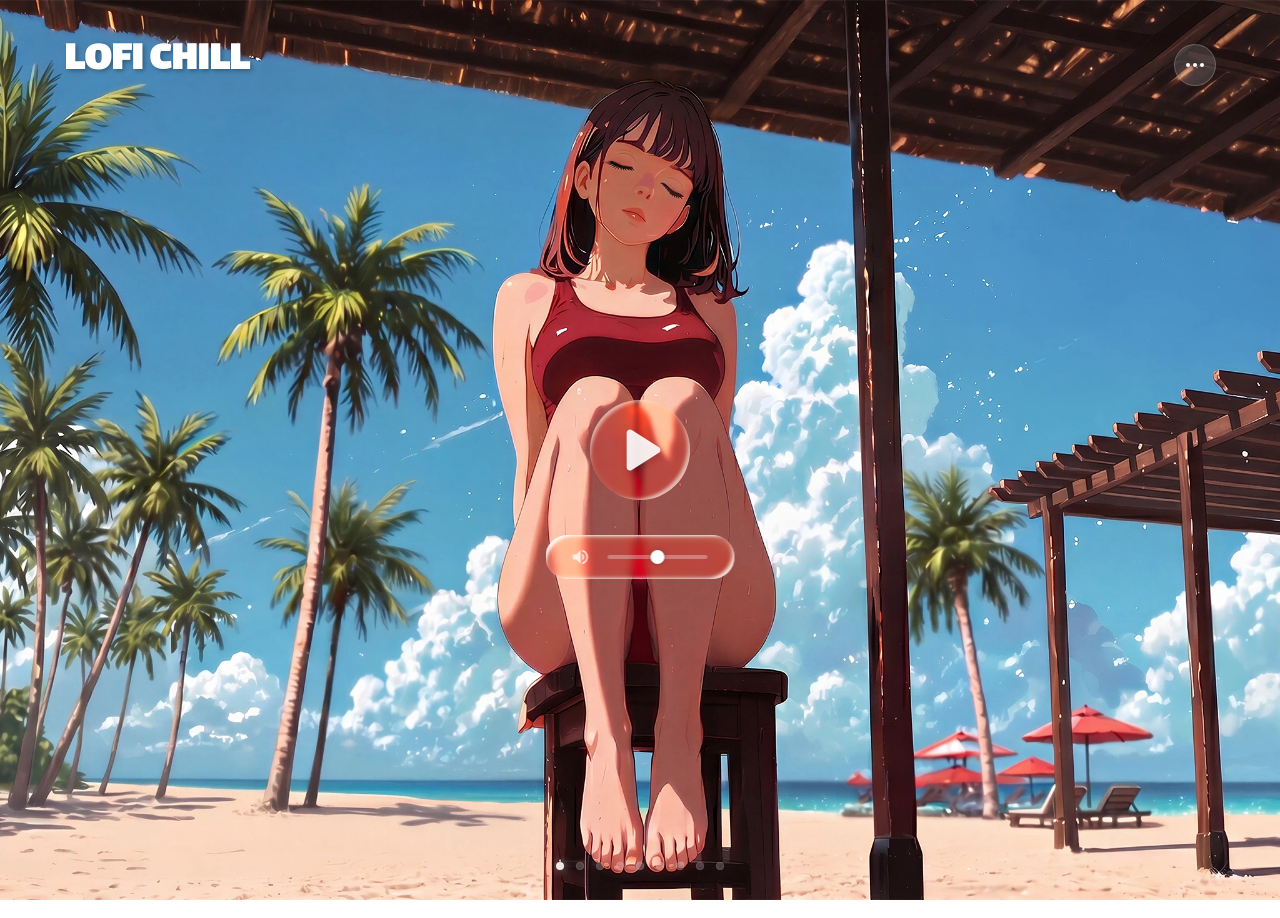
==== index.html @ eac2a364 "Rename main.html to index.html" ====
<!DOCTYPE html>
<html lang="en">
<head>
    <meta charset="UTF-8">
    <meta name="viewport" content="width=device-width, initial-scale=1.0">
    <title>FS</title>
    <link rel="stylesheet" href="style.css">
    <link href="https://fonts.googleapis.com/css2?family=Lalezar&display=swap" rel="stylesheet">
    <link href="https://fonts.googleapis.com/css2?family=Roboto:ital,wght@0,100..900;1,100..900&display=swap" rel="stylesheet">
</head>
<body>    

<div class="button-for-music-container">
<button id="button_for_music" ontouchstart=""><svg class="play-icon" viewBox="0 0 24 24"><path d="M8 6.82v10.36c0 .79.87 1.27 1.54.84l8.14-5.18c.62-.39.62-1.29 0-1.69L9.54 5.98C8.87 5.55 8 6.03 8 6.82z"/></svg></button>
<div class="volume-control-pc">
<svg class="volume-icon" viewBox="0 0 24 24">
<path fill="white" d="M3 9v6h4l5 5V4L7 9H3zm13.5 3c0-1.77-1.02-3.29-2.5-4.03v8.05c1.48-.73 2.5-2.25 2.5-4.02zM14 3.23v2.06c2.89.86 5 3.54 5 6.71s-2.11 5.85-5 6.71v2.06c4.01-.91 7-4.49 7-8.77s-2.99-7.86-7-8.77z"/>
</svg>
<input type="range" id="volume_slider" min="0" max="1" step="0.01" value="0.5">
</div>
</div>

<div class="style-container">





<div class="ms-slides app-info">
    <button id="info_tracklist_button" class="tracklist-button">
<svg viewBox="0 0 24 24" class="tracklist-icon"><path fill="currentColor" d="M4 7h16v2H4V7zm0 4h16v2H4v-2zm0 4h10v2H4v-2z"/></svg>
        Tracklist
    </button>

    <div class="info-content-block">
        <p class="icb-text">The app uses pre-loaded direct links from cloud storage</p>
        <p class="icb-text">All copyrights to audio materials belong to their rightful owners. This application does not claim ownership of the content.</p>
        <p class="icb-text">Most of the art was used from the source: <a href="https://www.instagram.com/picasso_polk" target="_blank" style="color: aqua; text-decoration: none;">@picasso_polk</a></p>

        <div class="icb-footer">
            <p>Version 0.1</p>
        </div>
    </div>
</div>

<div class="ms-slides s1"></div>
<div class="ms-slides s2"></div>
<div class="ms-slides s3"></div>
<div class="ms-slides s4"></div>
<div class="ms-slides s5"></div>
</div>

<div id="music_styles_label"><span id="msl_style_text">LOFI CHILL</span>
<button class="button-additional-functions"><span></span><span></span><span></span></button>
</div>

<div class="navigation-dots">
    <div class="dot active"></div>
    <div class="dot"></div>
    <div class="dot"></div>
    <div class="dot"></div>
    <div class="dot"></div>
</div>



/* ~ ~ ~ ~ ~ Musical styles ~ ~ ~ ~ ~ */

<div id="tracklist_modal" class="modal-overlay"><div class="modal-content"><div class="modal-header"><h2>Tracklist</h2><button id="close_modal_btn">&times;</button></div>
<div class="modal-body"><div class="playlist-category">
<h3 class="category-title">Seasson</h3><div class="category-list">
            
<label class="custom-checkbox-wrapper"><span class="checkbox-label">LOFI CHILL</span>
<input type="checkbox" id="check_chill" checked><span class="custom-checkbox"></span>
</label>

<label class="custom-checkbox-wrapper"><span class="checkbox-label">LOFI FOCUS</span>
<input type="checkbox" id="check_lofi_focus" checked><span class="custom-checkbox"></span>
</label>

<label class="custom-checkbox-wrapper"><span class="checkbox-label">LOFI GAMEING</span>
<input type="checkbox" id="check_lofi_gameing" checked><span class="custom-checkbox"></span>
</label>

<label class="custom-checkbox-wrapper"><span class="checkbox-label">PHONK</span>
<input type="checkbox" id="check_phonk" checked><span class="custom-checkbox"></span>
</label>

<label class="custom-checkbox-wrapper"><span class="checkbox-label">LOFI HIP-HOP</span>
<input type="checkbox" id="check_hiphop" checked><span class="custom-checkbox"></span>
</label>

<label class="custom-checkbox-wrapper"><span class="checkbox-label">LOFI FANTASY</span>
<input type="checkbox" id="check_fantasy" checked><span class="custom-checkbox"></span>
</label>

<label class="custom-checkbox-wrapper"><span class="checkbox-label">CYBERPUNK</span>
<input type="checkbox" id="check_cyberpunk" checked><span class="custom-checkbox"></span>
</label>

</div>
</div>

    

<div class="playlist-category"><h3 class="category-title">The Witcher: Relaxing background music</h3><div class="category-list">
            
<label class="custom-checkbox-wrapper"><span class="checkbox-label">The Witcher: Original relax</span>
<input type="checkbox" id="check_witcher_orig" checked><span class="custom-checkbox"></span>
</label>

<label class="custom-checkbox-wrapper"><span class="checkbox-label">The Witcher: LOFI REMIX</span>
<input type="checkbox" id="check_witcher_lofi" checked><span class="custom-checkbox"></span>
</label>

</div>
</div>
</div>

<audio id="source_reproductions" src="http://usa9.fastcast4u.com/proxy/jamz?mp=/1" type="audio/mpeg"></audio>

<script src="script.js"></script>
</body>
</html>
---- style.css ----
html, body {
    margin: 0;
    padding: 0;
    width: 100%;
    height: 100%;
    overflow: hidden;
    overscroll-behavior-y: none;
}

.button-for-music-container {
    position: fixed;
    top: 50%;
    left: 50%;
    transform: translate(-50%, -50%);
    z-index: 10;                                       /* Поменять в будущем */
    
    width: 120px;
    height: 120px;
    display: flex;
    align-items: center;
    justify-content: center;
}

#button_for_music {
    display: flex;
    align-items: center;
    justify-content: center;
    width: 100px;
    height: 100px;
    border-radius: 50%;
    outline: none;
    user-select: none;
    -webkit-tap-highlight-color: transparent;
    border: none;
    background: none;
    cursor: pointer;
    padding: 0;
    transition: transform 0.3s cubic-bezier(0.175, 0.885, 0.32, 1.275);
    overflow: hidden;
    backdrop-filter: blur(2px) saturate(160%) brightness(1);
    box-shadow: rgba(255, 218, 42, 0.1) -1.996px 2.391px 18.109px -2.622px inset,
    rgb(255 255 255 / 40%) -5.73px -4px 3.36px -2.73px inset,
    rgba(255, 255, 255, 0.3) 6.671px 6.671px 3.363px -6.214px inset,
    rgb(255 255 255 / 50%) 0px 1px 12.2px -5px inset,
    rgb(255 255 255 / 40%) -6.727px -6.727px 3.363px -6.727px inset,
    rgba(255, 255, 255, 0.3) 6.671px 6.671px 3.363px -6.214px inset;
}

#button_for_music .play-icon {
    position: relative;
    z-index: 2;
    width: 80px;
    height: 80px;
}

/* Анимация нажатия */
#button_for_music:active {
    transform: scale(0.92) translateY(2px);
}

/* Иконка Play/Pause внутри кнопки */
#button_for_music .play-icon {
    position: relative;
    z-index: 2; /* Убедимся, что иконка над всеми слоями стекла */
}

/* Интерактивность */
#button_for_music:hover {
    transform: scale(1.05); /* Легкое увеличение при наведении */
}

#button_for_music:active {
    transform: scale(0.92) translateY(2px); /* Эффект физического нажатия вниз */
}








#button_for_music:active {
    transform: scale(0.94);
    transition: transform 0.08s ease-out;
}

.play-icon{
    width: 160px;
    height: 160px;
    fill: rgba(255, 255, 255, 0.9); 
    filter: drop-shadow(2px 4px 3px rgba(0, 0, 0, 0.144));
    transition: transform 0.3s ease;
}

.play-icon rect {
    transition: d 0.3s ease;
}

.style-container {
    display: flex;
    width: 500%;
    height: 100%;
    touch-action: pan-y;
    will-change: transform;
    transform: translateZ(0);
    transition: transform 0.5s ease;
}

.ms-slides {
    width: 20%;
    height: 100vh;
    flex-shrink: 0;
    background-size: cover; 
    background-position: center; 
    background-repeat: no-repeat;
}

.app-info {
background-color: hsl(0 0 20)
}

.ms-slides.img-lofi-chill { background-image: url('data/img/img-lofi-chill.webp'); }
.ms-slides.img-lofi-focus { background-image: url('data/img/img-lofi-focus.webp'); }
.ms-slides.img-lofi-gameing { background-image: url('data/img/img-lofi-gameing.webp'); }
.ms-slides.img-phonk { background-image: url('data/img/img-phonk.webp'); }
.ms-slides.img-lofi-hip-hop { background-image: url('data/img/img-lofi-hip-hop.webp'); }
.ms-slides.img-lofi-fantasy { background-image: url('data/img/img-lofi-fantasy.webp'); }
.ms-slides.img-cyberpunk { background-image: url('data/img/img-cyberpunk.webp'); }
.ms-slides.img-the-witcher-original-relax { background-image: url('data/img/img-the-witcher-original-relax.webp'); }
.ms-slides.img-the-witcher-lofi-remix { background-image: url('data/img/img-the-witcher-lofi-remix.webp'); }


img-lofi-fantasy



img-lofi-hip-hiphop










.s.lofi-chill { 
background-image: url('data/img/s.lofi-chill.png');
background-size: cover;
background-position: center;

}



.s.lofi-focus { background-image: url('data/img/s.lofi-focus.png') }
.s3 { background-image: url('data/img/s03.png') }
.s4 { background-image: url('data/img/s04.png') }
.s5 { background-image: url('data/img/s05.png') }



#music_styles_label {
    position: fixed;
    top: 4%;
    left: 5%;
    right: 5%;
    display: flex;
    align-items: center;
    justify-content: space-between;
    pointer-events: none;
}

#music_styles_label, #button_for_music, #nav_dots, .volume-control-pc {
    transition: opacity 0.2s ease-out;
}

#msl_style_text {
    font-family: "Lalezar", sans-serif;
    font-size: 42px;
    font-weight: 900;
    line-height: 1.1;
    color: #ffffff;
    text-transform: uppercase;
    mix-blend-mode: overlay;
    text-shadow: 2px 2px 4px rgba(0, 0, 0, 0.3);
}

.button-additional-functions {
    width: 42px;
    height: 42px;
    flex-shrink: 0;
    align-self: flex-start;
    margin-top: 8px;
    border-radius: 50%;
    background: rgba(255, 255, 255, 0.15);
    backdrop-filter: blur(10px);
    -webkit-backdrop-filter: blur(10px);
    border: 1px solid rgba(255, 255, 255, 0.2);
    display: flex;
    justify-content: center;
    align-items: center;
    gap: 3px;
    cursor: pointer;
    pointer-events: auto;
    padding: 0;
    -webkit-tap-highlight-color: transparent;
    outline: none;
}

.button-additional-functions span {
    width: 4px;
    height: 4px;
    background: white;
    border-radius: 50%;
}

.volume-control-pc {
    position: absolute;
    top: 100%;
    left: 50%;
    transform: translateX(-50%);
    margin-top: 25px;
    display: flex;
    align-items: center;
    justify-content: center;
    gap: 15px;
    border: none;
    backdrop-filter: blur(10px);
    -webkit-backdrop-filter: blur(1px);
    padding: 12px 25px;
    border-radius: 40px;
    width: max-content;
    backdrop-filter: blur(4px) saturate(160%) brightness(1);
    box-shadow: rgba(255, 218, 42, 0.1) -1.996px 2.391px 18.109px -2.622px inset,
    rgb(255 255 255 / 40%) -5.73px -4px 3.36px -2.73px inset,
    rgba(255, 255, 255, 0.3) 6.671px 6.671px 3.363px -6.214px inset,
    rgb(255, 255, 255) 0px 1px 12.2px -5px inset,
    rgba(255, 255, 255, 0.747) -6.727px -6.727px 3.363px -6.727px inset,
    rgb(255, 255, 255) 6.671px 6.671px 3.363px -6.214px inset;



}

.volume-icon {
    width: 20px;
    height: 20px;
    opacity: 0.8;
}

/* Убиваем стандартный вид ползунка */
#volume_slider {
    -webkit-appearance: none;
    appearance: none;
    width: 100px; /* Длина ползунка */
    height: 4px;
    background: rgba(255, 255, 255, 0.3);
    border-radius: 2px;
    outline: none;
    cursor: pointer;
}

/* Стилизуем "кружок" за который тянешь */
#volume_slider::-webkit-slider-thumb {
    -webkit-appearance: none;
    appearance: none;
    width: 14px;
    height: 14px;
    border-radius: 50%;
    background: #ffffff;
    cursor: pointer;
    box-shadow: 0 0 5px rgba(0, 0, 0, 0.3);
    transition: transform 0.2s;
}

#volume_slider::-webkit-slider-thumb:hover {
    transform: scale(1.2); /* Кружок чуть увеличивается при наведении */
}















/* Основной фон левого слайда */
.app-info {
    background-color: hsl(0 0 10);
    display: flex;
    flex-direction: column;
    padding: 40px 20px;
    box-sizing: border-box;
}

.tracklist-button {
    display: flex;
    align-items: center;
    justify-content: flex-start;
    width: 100%;
    max-width: 500px;
    box-sizing: border-box;
    margin: 0 auto;
    margin-bottom: 30px;
    background: none;
    border: none;
    color: white;
    font-size: 18px;
    font-weight: bold;
    cursor: pointer;
    font-family: inherit;
    padding: 0;
    gap: 15px;
    outline: none;
    -webkit-tap-highlight-color: transparent;
    font-family: "Roboto", sans-serif;
    font-size: 30px;
}

.tracklist-icon {
    width: 50px;
    height: 50px;
    background-color: hsl(0 0 15); 
    border-radius: 50%;
    padding: 10px;
    box-sizing: border-box;
    flex-shrink: 0;
    transition: transform 0.1s ease-out;
}

.tracklist-icon:active {
    background-color: hsl(0 0 14); 
    transform: scale(0.85);
}

.info-content-block {
    flex-grow: 1;
    width: 100%; 
    max-width: 500px;
    box-sizing: border-box;
    margin: 0 auto;
    margin-bottom: 30px;
    background-color: hsl(0 0 15);
    box-shadow: 0px 10px 5px rgba(0, 0, 0, 0.1);
    border-radius: 20px;
    padding: 20px;
    display: flex;
    flex-direction: column;
    align-items: center;
    color: white;
    text-align: center;
    user-select: none;
}

.icb-text {
    font-family: "Roboto", sans-serif;
    font-size: 14px;
    opacity: 0.7;
    margin-bottom: 10px;
}

.icb-footer {
    font-family: "Roboto", sans-serif;
    margin-top: auto;
    font-size: 14px;
    opacity: 0.4;
}

.navigation-dots {
    position: fixed;
    bottom: 30px;
    left: 50%;
    transform: translateX(-50%);
    display: flex;
    gap: 12px;
    z-index: 10;
    pointer-events: none;
}

.dot {
    width: 6px;
    height: 6px;
    border-radius: 50%;
    background: rgba(255, 255, 255, 0.2);
    backdrop-filter: blur(5px);
    -webkit-backdrop-filter: blur(5px);
    border: 1px solid rgba(255, 255, 255, 0.1);
    transition: all 0.3s ease;
}

.dot.active {
    width: 6px;
    border-radius: 4px;
    background: rgba(255, 255, 255, 0.9);
    box-shadow: 0 0 10px rgba(255, 255, 255, 0.5);
}










































/* === СТИЛИ МОДАЛЬНОГО ОКНА === */
.modal-overlay {
    position: fixed;
    top: 0;
    left: 0;
    width: 100%;
    height: 100%;
    background: rgba(0, 0, 0, 0.6);
    backdrop-filter: blur(3px);
    display: flex;
    align-items: center;
    justify-content: center;
    opacity: 0;
    pointer-events: none;
    transition: opacity 0.3s ease;
}

.modal-overlay.active {
    opacity: 1;
    pointer-events: auto;
}

.modal-content {
    background: hsl(0 0 10);
    border: 1px solid hsl(0 0 15);
    border-radius: 20px;
    width: 85%;
    max-width: 380px;
    padding: 25px;
    color: white;
    font-family: "Roboto", sans-serif;
    box-shadow: 0 10px 25px rgba(0,0,0,0.5);
    transform: scale(0.9);
    transition: transform 0.3s ease;
}

.modal-overlay.active .modal-content {
    transform: scale(1); /* Легкий эффект увеличения при открытии */
}

.modal-header {
    display: flex;
    justify-content: space-between;
    align-items: center;
    margin-bottom: 25px;
}

.modal-header h2 {
    margin: 0;
    font-size: 22px;
    font-family: 'Lalezar', cursive;
    letter-spacing: 1px;
}

#close_modal_btn {
    background: none;
    border: none;
    color: rgba(255,255,255,0.6);
    font-size: 32px;
    line-height: 1;
    cursor: pointer;
    outline: none;
    padding: 0;
    -webkit-tap-highlight-color: transparent;
    transition: color 0.2s;
}

#close_modal_btn:active {
    color: white;
}

.track-option {
    display: flex;
    justify-content: space-between;
    align-items: center;
    padding: 15px 0;
    border-bottom: 1px solid rgba(255, 255, 255, 0.08);
    font-size: 16px;
    line-height: 1.4;
}

.track-option:last-child {
    border-bottom: none;
}

/* === СТИЛИ СПИСКА И КВАДРАТНЫХ ГАЛОЧЕК === */
.custom-checkbox-wrapper {
    display: flex;
    justify-content: space-between;
    align-items: center;
    padding: 15px 0;
    border-bottom: 1px solid rgba(255, 255, 255, 0.08);
    cursor: pointer;
    -webkit-tap-highlight-color: transparent;
}

.custom-checkbox-wrapper:last-child {
    border-bottom: none;
}

.checkbox-label {
    font-size: 16px;
    line-height: 1.4;
    padding-right: 15px; 
    color: rgba(255, 255, 255, 0.9);
}

/* Прячем стандартный системный чекбокс */
.custom-checkbox-wrapper input {
    position: absolute;
    opacity: 0;
    cursor: pointer;
    height: 0;
    width: 0;
}

/* Рисуем свой квадратный чекбокс */
.custom-checkbox {
    position: relative;
    height: 24px;
    width: 24px;
    background-color: rgba(255, 255, 255, 0.1);
    border: 2px solid rgba(255, 255, 255, 0.3);
    border-radius: 6px; /* Легкое закругление углов */
    transition: all 0.2s ease;
    flex-shrink: 0;
}

/* Активное состояние (когда нажато) */
.custom-checkbox-wrapper input:checked ~ .custom-checkbox {
    background-color: #007AFF; /* Синий цвет Telegram. Можешь заменить на свой */
    border-color: #007AFF;
}

/* Рисуем саму белую галочку */
.custom-checkbox:after {
    content: "";
    position: absolute;
    display: none; /* Скрыта по умолчанию */
    left: 7px;
    top: 3px;
    width: 5px;
    height: 10px;
    border: solid white;
    border-width: 0 2px 2px 0;
    transform: rotate(45deg);
}

/* Показываем галочку при активном input */
.custom-
rapper input:checked ~ .custom-checkbox:after {
    display: block;
}








/* === СТИЛИ КАТЕГОРИЙ ПЛЕЙЛИСТА === */
.playlist-category {
    margin-bottom: 30px;
}

.playlist-category:last-child {
    margin-bottom: 0;
}

.category-title {
    font-size: 20px;
    color: white;
    font-weight: bold;
    margin: 0 0 15px 0;
    letter-spacing: 0.5px;
    display: flex; 
    align-items: flex-start; /* Выравниваем по верхнему краю вместо center */
    line-height: 1.3; /* Делаем межстрочный интервал аккуратным */
}

.category-title::before {
    content: "●";
    margin-right: 12px;
    font-size: 0.9em; /* Чуть уменьшили точку для элегантности */
    color: white;
    margin-top: 3px; /* Слегка опускаем точку, чтобы она визуально была по центру первой строки */
}

.category-list {
    background-color: transparent; /* Без фона */
    padding: 0;
    border-radius: 0;
}

/* === ОБНОВЛЕНИЕ ГАЛОЧЕК (БЕЗ ЛИНИЙ И ФОНА) === */
/* Прячем стандартный чекбокс */
.custom-checkbox-wrapper input {
    position: absolute;
    opacity: 0;
    cursor: pointer;
    height: 0;
    width: 0;
}


.custom-checkbox {
    position: relative;
    height: 20px;
    width: 20px;
    background-color: hsl(0 0 20);
    border: none;
    border-radius: 6px;
    transition: all 0.2s ease;
    flex-shrink: 0;
}

/* Активное состояние — синий фон */
.custom-checkbox-wrapper input:checked ~ .custom-checkbox {
    background-color: hsl(0 0 20);
    box-shadow: 0 0 5px hsl(0 0 25);
}


.custom-checkbox:after {
    content: "";
    position: absolute;
    display: none;
    left: 50%;
    top: 50%;
    width: 5px;
    height: 10px;
    border: solid white;
    border-width: 0 2px 2px 0;
    /* Идеальное центрирование галочки */
    transform: translate(-50%, -55%) rotate(45deg);
}

.custom-checkbox-wrapper input:checked ~ .custom-checkbox:after {
    display: block;
}

/* Визуал для заблокированной (последней) галочки */
.custom-checkbox-wrapper input:disabled ~ .custom-checkbox {
    opacity: 0.4;
    cursor: not-allowed;
}
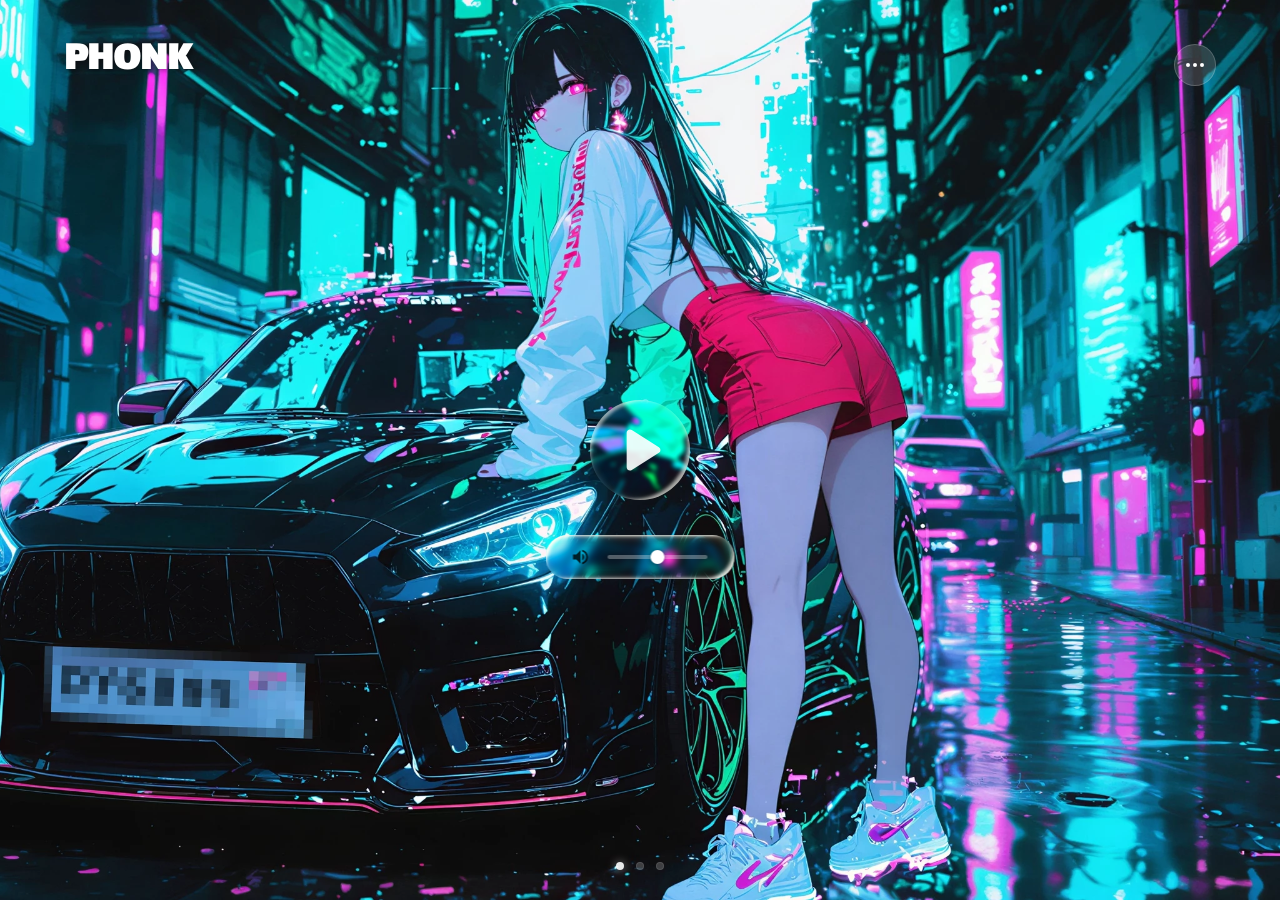
==== commit 73b66408: "Update index.html" ====
--- a/index.html
+++ b/index.html
@@ -3,23 +3,25 @@
 <head>
     <meta charset="UTF-8">
     <meta name="viewport" content="width=device-width, initial-scale=1.0">
-    <title>FS</title>
+    <title>Yuko</title>
     <link rel="stylesheet" href="style.css">
     <link href="https://fonts.googleapis.com/css2?family=Lalezar&display=swap" rel="stylesheet">
     <link href="https://fonts.googleapis.com/css2?family=Roboto:ital,wght@0,100..900;1,100..900&display=swap" rel="stylesheet">
 </head>
 <body>    
 
+
+
+
 <div class="button-for-music-container">
 <button id="button_for_music" ontouchstart=""><svg class="play-icon" viewBox="0 0 24 24"><path d="M8 6.82v10.36c0 .79.87 1.27 1.54.84l8.14-5.18c.62-.39.62-1.29 0-1.69L9.54 5.98C8.87 5.55 8 6.03 8 6.82z"/></svg></button>
 <div class="volume-control-pc">
 <svg class="volume-icon" viewBox="0 0 24 24">
-<path fill="white" d="M3 9v6h4l5 5V4L7 9H3zm13.5 3c0-1.77-1.02-3.29-2.5-4.03v8.05c1.48-.73 2.5-2.25 2.5-4.02zM14 3.23v2.06c2.89.86 5 3.54 5 6.71s-2.11 5.85-5 6.71v2.06c4.01-.91 7-4.49 7-8.77s-2.99-7.86-7-8.77z"/>
+<path d="M3 9v6h4l5 5V4L7 9H3zm13.5 3c0-1.77-1.02-3.29-2.5-4.03v8.05c1.48-.73 2.5-2.25 2.5-4.02zM14 3.23v2.06c2.89.86 5 3.54 5 6.71s-2.11 5.85-5 6.71v2.06c4.01-.91 7-4.49 7-8.77s-2.99-7.86-7-8.77z"/>
 </svg>
 <input type="range" id="volume_slider" min="0" max="1" step="0.01" value="0.5">
 </div>
 </div>
-
 <div class="style-container">
 
 
@@ -38,17 +40,65 @@
         <p class="icb-text">Most of the art was used from the source: <a href="https://www.instagram.com/picasso_polk" target="_blank" style="color: aqua; text-decoration: none;">@picasso_polk</a></p>
 
         <div class="icb-footer">
-            <p>Version 0.1</p>
+            <p>Version: (beta) 0.1</p>
         </div>
     </div>
 </div>
+<!-- Слайды теперь генерируются динамически скриптом -->
+</div>
 
-<div class="ms-slides s1"></div>
-<div class="ms-slides s2"></div>
-<div class="ms-slides s3"></div>
-<div class="ms-slides s4"></div>
-<div class="ms-slides s5"></div>
+
+
+
+<div id="additional_functions_modal" class="modal-overlay">
+<div class="modal-content">
+<div class="modal-header">
+<h2>Дополнительно</h2>
+<button id="close_additional_btn">&times;</button>
 </div>
+<div class="modal-body">
+    <div class="playlist-category">
+        <h3 class="category-title">Стиль кнопки Play</h3>
+        <div class="button-style-options">
+            <button class="btn-play-style active" data-style="default">
+                <div class="mini-play-btn">
+                    <svg class="mini-play-icon" viewBox="0 0 24 24"><path d="M8 6.82v10.36c0 .79.87 1.27 1.54.84l8.14-5.18c.62-.39.62-1.29 0-1.69L9.54 5.98C8.87 5.55 8 6.03 8 6.82z"/></svg>
+                </div>
+            </button>
+            <button class="btn-play-style" data-style="style-dark">
+                <div class="mini-play-btn style-dark">
+                    <svg class="mini-play-icon" viewBox="0 0 24 24"><path d="M8 6.82v10.36c0 .79.87 1.27 1.54.84l8.14-5.18c.62-.39.62-1.29 0-1.69L9.54 5.98C8.87 5.55 8 6.03 8 6.82z"/></svg>
+                </div>
+            </button>
+            <button class="btn-play-style" data-style="style-neon">
+                <div class="mini-play-btn style-neon">
+                    <svg class="mini-play-icon" viewBox="0 0 24 24"><path d="M8 6.82v10.36c0 .79.87 1.27 1.54.84l8.14-5.18c.62-.39.62-1.29 0-1.69L9.54 5.98C8.87 5.55 8 6.03 8 6.82z"/></svg>
+                </div>
+            </button>
+        </div>
+    </div>
+    <div class="playlist-category">
+        <h3 class="category-title">Стиль текста</h3>
+        <div class="button-style-options">
+            <button class="btn-text-style active" data-style="default">
+                <div class="mini-text-demo default">A</div>
+            </button>
+            <button class="btn-text-style" data-style="text-style-radio">
+                <div class="mini-text-demo text-style-radio">A</div>
+            </button>
+            <button class="btn-text-style" data-style="text-style-neon">
+                <div class="mini-text-demo text-style-neon">A</div>
+            </button>
+        </div>
+    </div>
+</div>
+</div>
+</div>
+
+
+
+
+
 
 <div id="music_styles_label"><span id="msl_style_text">LOFI CHILL</span>
 <button class="button-additional-functions"><span></span><span></span><span></span></button>
@@ -64,6 +114,12 @@
 
 
 
+
+
+
+
+
+
 /* ~ ~ ~ ~ ~ Musical styles ~ ~ ~ ~ ~ */
 
 <div id="tracklist_modal" class="modal-overlay"><div class="modal-content"><div class="modal-header"><h2>Tracklist</h2><button id="close_modal_btn">&times;</button></div>
@@ -71,27 +127,15 @@
 <h3 class="category-title">Seasson</h3><div class="category-list">
             
 <label class="custom-checkbox-wrapper"><span class="checkbox-label">LOFI CHILL</span>
-<input type="checkbox" id="check_chill" checked><span class="custom-checkbox"></span>
+<input type="checkbox" id="check_lofi_chill" checked><span class="custom-checkbox"></span>
 </label>
 
-<label class="custom-checkbox-wrapper"><span class="checkbox-label">LOFI FOCUS</span>
-<input type="checkbox" id="check_lofi_focus" checked><span class="custom-checkbox"></span>
-</label>
-
-<label class="custom-checkbox-wrapper"><span class="checkbox-label">LOFI GAMEING</span>
-<input type="checkbox" id="check_lofi_gameing" checked><span class="custom-checkbox"></span>
+<label class="custom-checkbox-wrapper"><span class="checkbox-label">LOFI HIP-HOP</span>
+<input type="checkbox" id="check_lofi_hip-hop" checked><span class="custom-checkbox"></span>
 </label>
 
 <label class="custom-checkbox-wrapper"><span class="checkbox-label">PHONK</span>
 <input type="checkbox" id="check_phonk" checked><span class="custom-checkbox"></span>
-</label>
-
-<label class="custom-checkbox-wrapper"><span class="checkbox-label">LOFI HIP-HOP</span>
-<input type="checkbox" id="check_hiphop" checked><span class="custom-checkbox"></span>
-</label>
-
-<label class="custom-checkbox-wrapper"><span class="checkbox-label">LOFI FANTASY</span>
-<input type="checkbox" id="check_fantasy" checked><span class="custom-checkbox"></span>
 </label>
 
 <label class="custom-checkbox-wrapper"><span class="checkbox-label">CYBERPUNK</span>
@@ -101,12 +145,11 @@
 </div>
 </div>
 
-    
 
-<div class="playlist-category"><h3 class="category-title">The Witcher: Relaxing background music</h3><div class="category-list">
-            
+
+<div class="playlist-category"><h3 class="category-title">The Witcher: Relaxing background music</h3><div class="category-list">            
 <label class="custom-checkbox-wrapper"><span class="checkbox-label">The Witcher: Original relax</span>
-<input type="checkbox" id="check_witcher_orig" checked><span class="custom-checkbox"></span>
+<input type="checkbox" id="check_the_witcher_original_relax" checked><span class="custom-checkbox"></span>
 </label>
 
 <label class="custom-checkbox-wrapper"><span class="checkbox-label">The Witcher: LOFI REMIX</span>
@@ -117,7 +160,7 @@
 </div>
 </div>
 
-<audio id="source_reproductions" src="http://usa9.fastcast4u.com/proxy/jamz?mp=/1" type="audio/mpeg"></audio>
+<audio id="source_reproductions" type="audio/mpeg"></audio>
 
 <script src="script.js"></script>
 </body>
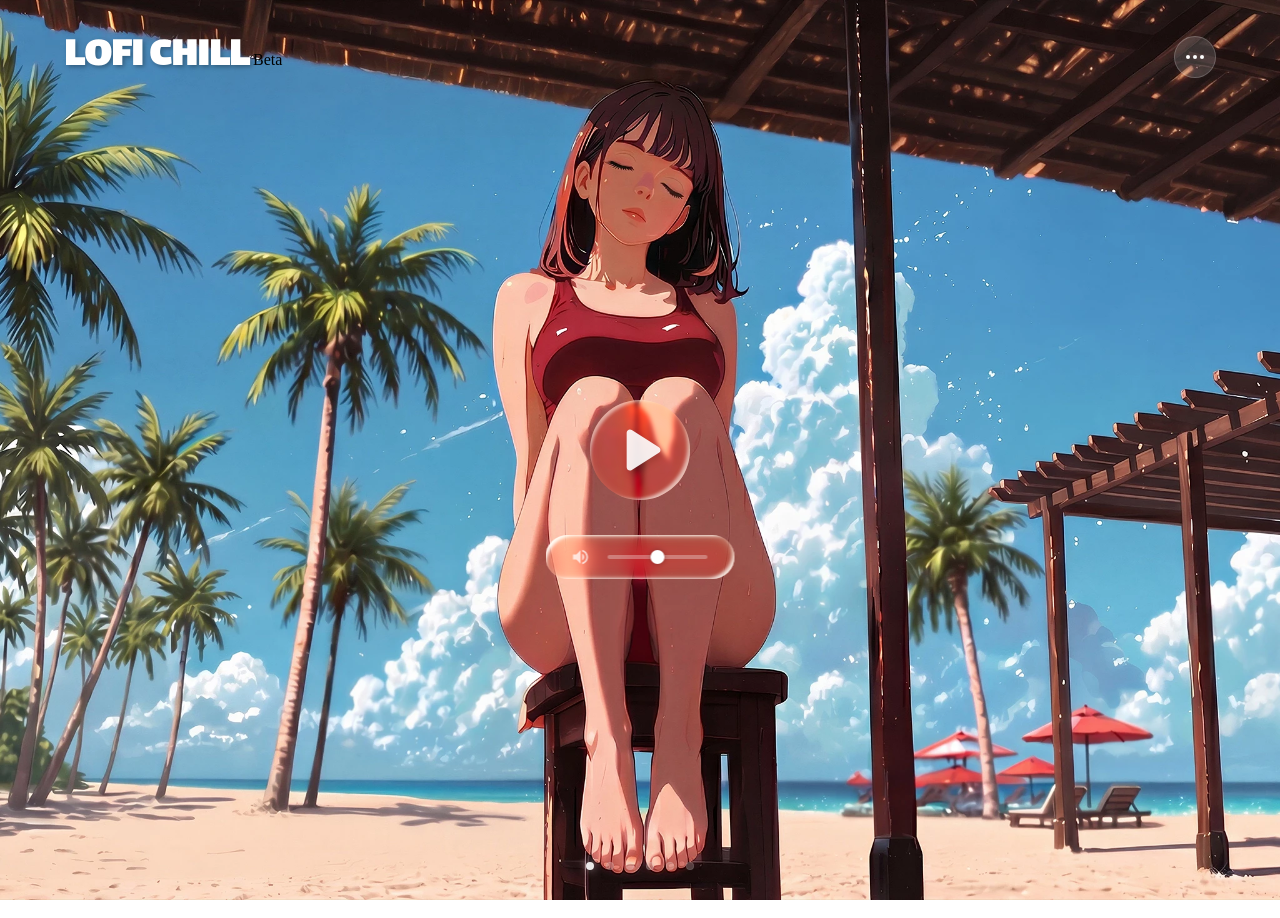
==== commit 02c12372: "Update index.html" ====
--- a/index.html
+++ b/index.html
@@ -100,7 +100,11 @@
 
 
 
-<div id="music_styles_label"><span id="msl_style_text">LOFI CHILL</span>
+<div id="music_styles_label">
+    <div class="style-title-group">
+        <span id="msl_style_text">LOFI CHILL</span>
+        <span class="beta-badge">Beta</span>
+    </div>
 <button class="button-additional-functions"><span></span><span></span><span></span></button>
 </div>
 
--- a/style.css
+++ b/style.css
@@ -1,10 +1,21 @@
-html, body {
+html,
+body {
     margin: 0;
     padding: 0;
     width: 100%;
     height: 100%;
     overflow: hidden;
     overscroll-behavior-y: none;
+    -webkit-tap-highlight-color: transparent;
+}
+
+/* Общие стили для кнопок */
+button, 
+.button-additional-functions,
+.tracklist-button {
+    outline: none;
+    cursor: pointer;
+    user-select: none;
 }
 
 .button-for-music-container {
@@ -28,14 +39,10 @@
     width: 100px;
     height: 100px;
     border-radius: 50%;
-    outline: none;
-    user-select: none;
-    -webkit-tap-highlight-color: transparent;
     border: none;
     background: none;
-    cursor: pointer;
     padding: 0;
-    transition: transform 0.3s cubic-bezier(0.175, 0.885, 0.32, 1.275);
+    transition: transform 0.3s cubic-bezier(0.175, 0.885, 0.32, 1.275), box-shadow 0.3s ease, background 0.3s ease, border 0.3s ease;
     overflow: hidden;
     backdrop-filter: blur(2px) saturate(160%) brightness(1);
     box-shadow: rgba(255, 218, 42, 0.1) -1.996px 2.391px 18.109px -2.622px inset,
@@ -46,22 +53,47 @@
     rgba(255, 255, 255, 0.3) 6.671px 6.671px 3.363px -6.214px inset;
 }
 
-#button_for_music .play-icon {
+#button_for_music.style-dark,
+.volume-control-pc.style-dark {
+    background: rgba(0, 0, 0, 0.6);
+    box-shadow: 0 4px 15px rgba(0, 0, 0, 0.5), inset 0 2px 10px rgba(255, 255, 255, 0.15);
+    backdrop-filter: blur(5px);
+}
+
+#button_for_music.style-neon,
+.volume-control-pc.style-neon {
+    background: rgba(10, 10, 10, 0.8);
+    box-shadow: 0 0 20px rgba(0, 255, 255, 0.6), inset 0 0 15px rgba(0, 255, 255, 0.4);
+    border: 2px solid rgba(0, 255, 255, 0.8);
+}
+
+#button_for_music:active {
+    transform: scale(0.92) translateY(2px);
+    transition: transform 0.1s ease-out;
+}
+
+.play-icon {
     position: relative;
     z-index: 2;
     width: 80px;
     height: 80px;
-}
-
-/* Анимация нажатия */
-#button_for_music:active {
-    transform: scale(0.92) translateY(2px);
-}
-
-/* Иконка Play/Pause внутри кнопки */
-#button_for_music .play-icon {
-    position: relative;
-    z-index: 2; /* Убедимся, что иконка над всеми слоями стекла */
+    fill: rgba(255, 255, 255, 0.9); 
+    filter: drop-shadow(2px 4px 3px rgba(0, 0, 0, 0.144));
+    transition: transform 0.3s ease, fill 0.3s ease, filter 0.3s ease;
+}
+
+#button_for_music.style-dark .play-icon {
+    fill: rgba(255, 255, 255, 0.6);
+    filter: drop-shadow(2px 4px 5px rgba(0, 0, 0, 0.8));
+}
+
+#button_for_music.style-neon .play-icon {
+    fill: #0ff;
+    filter: drop-shadow(0 0 8px #0ff);
+}
+
+.play-icon rect {
+    transition: d 0.3s ease;
 }
 
 /* Интерактивность */
@@ -69,96 +101,34 @@
     transform: scale(1.05); /* Легкое увеличение при наведении */
 }
 
-#button_for_music:active {
-    transform: scale(0.92) translateY(2px); /* Эффект физического нажатия вниз */
-}
-
-
-
-
-
-
-
-
-#button_for_music:active {
-    transform: scale(0.94);
-    transition: transform 0.08s ease-out;
-}
-
-.play-icon{
-    width: 160px;
-    height: 160px;
-    fill: rgba(255, 255, 255, 0.9); 
-    filter: drop-shadow(2px 4px 3px rgba(0, 0, 0, 0.144));
-    transition: transform 0.3s ease;
-}
-
-.play-icon rect {
-    transition: d 0.3s ease;
-}
-
 .style-container {
     display: flex;
-    width: 500%;
+    width: max-content; /* Контейнер подстроится под кол-во слайдов */
     height: 100%;
     touch-action: pan-y;
     will-change: transform;
-    transform: translateZ(0);
-    transition: transform 0.5s ease;
+    transform: translate3d(0, 0, 0);
+    transition: transform 0.5s cubic-bezier(0.25, 0.8, 0.25, 1);
 }
 
 .ms-slides {
-    width: 20%;
-    height: 100vh;
+    width: 100vw; /* Каждый слайд строго на ширину экрана */
+    height: 100%;
     flex-shrink: 0;
+    contain: layout size; /* Оптимизация отрисовки: изолируем слайд */
     background-size: cover; 
+    background-color: hsl(0 0 10); /* Чтобы вместо белого фона была темнота */
     background-position: center; 
     background-repeat: no-repeat;
 }
 
-.app-info {
-background-color: hsl(0 0 20)
-}
-
 .ms-slides.img-lofi-chill { background-image: url('data/img/img-lofi-chill.webp'); }
-.ms-slides.img-lofi-focus { background-image: url('data/img/img-lofi-focus.webp'); }
-.ms-slides.img-lofi-gameing { background-image: url('data/img/img-lofi-gameing.webp'); }
+.ms-slides.img-lofi-hip-hop { background-image: url('data/img/img-lofi-hip-hop.webp'); }
 .ms-slides.img-phonk { background-image: url('data/img/img-phonk.webp'); }
-.ms-slides.img-lofi-hip-hop { background-image: url('data/img/img-lofi-hip-hop.webp'); }
-.ms-slides.img-lofi-fantasy { background-image: url('data/img/img-lofi-fantasy.webp'); }
 .ms-slides.img-cyberpunk { background-image: url('data/img/img-cyberpunk.webp'); }
 .ms-slides.img-the-witcher-original-relax { background-image: url('data/img/img-the-witcher-original-relax.webp'); }
 .ms-slides.img-the-witcher-lofi-remix { background-image: url('data/img/img-the-witcher-lofi-remix.webp'); }
 
-
-img-lofi-fantasy
-
-
-
-img-lofi-hip-hiphop
-
-
-
-
-
-
-
-
-
-
-.s.lofi-chill { 
-background-image: url('data/img/s.lofi-chill.png');
-background-size: cover;
-background-position: center;
-
-}
-
-
-
-.s.lofi-focus { background-image: url('data/img/s.lofi-focus.png') }
-.s3 { background-image: url('data/img/s03.png') }
-.s4 { background-image: url('data/img/s04.png') }
-.s5 { background-image: url('data/img/s05.png') }
 
 
 
@@ -170,7 +140,8 @@
     display: flex;
     align-items: center;
     justify-content: space-between;
-    pointer-events: none;
+    z-index: 100;
+    /* pointer-events: none; */ /* Убираем отсюда, чтобы кнопка была кликабельной */
 }
 
 #music_styles_label, #button_for_music, #nav_dots, .volume-control-pc {
@@ -181,19 +152,20 @@
     font-family: "Lalezar", sans-serif;
     font-size: 42px;
     font-weight: 900;
-    line-height: 1.1;
+    line-height: 1; /* Уменьшаем line-height для правильного центрирования контейнера */
     color: #ffffff;
     text-transform: uppercase;
     mix-blend-mode: overlay;
     text-shadow: 2px 2px 4px rgba(0, 0, 0, 0.3);
+    pointer-events: none; /* Добавляем сюда, чтобы текст не мешал свайпам */
+    transition: color 0.3s ease, text-shadow 0.3s ease, -webkit-text-stroke 0.3s ease, mix-blend-mode 0.3s ease;
+    transform: translateY(3px); /* Легкая визуальная корректировка для шрифта Lalezar */
 }
 
 .button-additional-functions {
     width: 42px;
     height: 42px;
     flex-shrink: 0;
-    align-self: flex-start;
-    margin-top: 8px;
     border-radius: 50%;
     background: rgba(255, 255, 255, 0.15);
     backdrop-filter: blur(10px);
@@ -208,6 +180,12 @@
     padding: 0;
     -webkit-tap-highlight-color: transparent;
     outline: none;
+    transition: transform 0.15s ease, background 0.15s ease;
+}
+
+.button-additional-functions:active {
+    transform: scale(0.9);
+    background: rgba(255, 255, 255, 0.3);
 }
 
 .button-additional-functions span {
@@ -228,27 +206,25 @@
     justify-content: center;
     gap: 15px;
     border: none;
-    backdrop-filter: blur(10px);
-    -webkit-backdrop-filter: blur(1px);
     padding: 12px 25px;
     border-radius: 40px;
     width: max-content;
-    backdrop-filter: blur(4px) saturate(160%) brightness(1);
+    backdrop-filter: blur(10px) saturate(160%) brightness(1);
+    -webkit-backdrop-filter: blur(10px) saturate(160%) brightness(1);
     box-shadow: rgba(255, 218, 42, 0.1) -1.996px 2.391px 18.109px -2.622px inset,
     rgb(255 255 255 / 40%) -5.73px -4px 3.36px -2.73px inset,
     rgba(255, 255, 255, 0.3) 6.671px 6.671px 3.363px -6.214px inset,
     rgb(255, 255, 255) 0px 1px 12.2px -5px inset,
     rgba(255, 255, 255, 0.747) -6.727px -6.727px 3.363px -6.727px inset,
     rgb(255, 255, 255) 6.671px 6.671px 3.363px -6.214px inset;
-
-
-
 }
 
 .volume-icon {
     width: 20px;
     height: 20px;
     opacity: 0.8;
+    fill: rgba(255, 255, 255, 0.9);
+    transition: fill 0.3s ease, filter 0.3s ease;
 }
 
 /* Убиваем стандартный вид ползунка */
@@ -296,6 +272,8 @@
 
 /* Основной фон левого слайда */
 .app-info {
+    width: 100vw;
+    flex-shrink: 0;
     background-color: hsl(0 0 10);
     display: flex;
     flex-direction: column;
@@ -317,7 +295,7 @@
     color: white;
     font-size: 18px;
     font-weight: bold;
-    cursor: pointer;
+    cursor: default; /* Текст больше не кликабелен */
     font-family: inherit;
     padding: 0;
     gap: 15px;
@@ -325,6 +303,7 @@
     -webkit-tap-highlight-color: transparent;
     font-family: "Roboto", sans-serif;
     font-size: 30px;
+    pointer-events: none; /* Отключаем клики для всей кнопки (включая текст) */
 }
 
 .tracklist-icon {
@@ -336,6 +315,8 @@
     box-sizing: border-box;
     flex-shrink: 0;
     transition: transform 0.1s ease-out;
+    pointer-events: auto; /* Включаем клики только для самой иконки */
+    cursor: pointer; /* Возвращаем курсор в виде руки для иконки */
 }
 
 .tracklist-icon:active {
@@ -395,7 +376,7 @@
     backdrop-filter: blur(5px);
     -webkit-backdrop-filter: blur(5px);
     border: 1px solid rgba(255, 255, 255, 0.1);
-    transition: all 0.3s ease;
+    transition: background-color 0.3s ease, width 0.3s ease, box-shadow 0.3s ease; /* Оптимизируем переходы */
 }
 
 .dot.active {
@@ -453,37 +434,69 @@
     left: 0;
     width: 100%;
     height: 100%;
-    background: rgba(0, 0, 0, 0.6);
-    backdrop-filter: blur(3px);
     display: flex;
     align-items: center;
     justify-content: center;
+    pointer-events: none;
+    visibility: hidden;
+    transition: visibility 0s 0.3s;
+    z-index: 2000;
+}
+
+.modal-overlay::before {
+    content: "";
+    position: absolute;
+    top: 0;
+    left: 0;
+    width: 100%;
+    height: 100%;
+    background: rgba(0, 0, 0, 0.4);
+    backdrop-filter: blur(4px);
+    -webkit-backdrop-filter: blur(4px);
+    z-index: -1;
     opacity: 0;
-    pointer-events: none;
     transition: opacity 0.3s ease;
 }
 
 .modal-overlay.active {
+    pointer-events: auto;
+    visibility: visible;
+    transition: visibility 0s 0s;
+}
+
+.modal-overlay.active::before {
     opacity: 1;
-    pointer-events: auto;
 }
 
 .modal-content {
-    background: hsl(0 0 10);
-    border: 1px solid hsl(0 0 15);
+    position: relative;
+    z-index: 1;
+    backdrop-filter: blur(10px);
+    -webkit-backdrop-filter: blur(25px);
+    border: 1px solid rgba(255, 255, 255, 0.2);
     border-radius: 20px;
     width: 85%;
     max-width: 380px;
     padding: 25px;
     color: white;
     font-family: "Roboto", sans-serif;
-    box-shadow: 0 10px 25px rgba(0,0,0,0.5);
+    box-shadow: 0 10px 30px rgba(0, 0, 0, 0.3), inset 0 0 20px rgba(255, 255, 255, 0.3);
     transform: scale(0.9);
-    transition: transform 0.3s ease;
+    opacity: 0;
+    transition: transform 0.3s ease, opacity 0.3s ease;
+}
+
+#tracklist_modal .modal-content {
+    backdrop-filter: none;
+    -webkit-backdrop-filter: none;
+    background-color: hsl(0 0 15);
+    border: 1px solid hsl(0 0 20);
+    box-shadow: 0 10px 30px rgba(0, 0, 0, 0.5);
 }
 
 .modal-overlay.active .modal-content {
     transform: scale(1); /* Легкий эффект увеличения при открытии */
+    opacity: 1;
 }
 
 .modal-header {
@@ -500,7 +513,8 @@
     letter-spacing: 1px;
 }
 
-#close_modal_btn {
+#close_modal_btn,
+#close_additional_btn {
     background: none;
     border: none;
     color: rgba(255,255,255,0.6);
@@ -595,8 +609,7 @@
 }
 
 /* Показываем галочку при активном input */
-.custom-
-rapper input:checked ~ .custom-checkbox:after {
+.custom-checkbox-wrapper input:checked ~ .custom-checkbox:after {
     display: block;
 }
 
@@ -692,4 +705,195 @@
 .custom-checkbox-wrapper input:disabled ~ .custom-checkbox {
     opacity: 0.4;
     cursor: not-allowed;
-}+}
+
+/* === СТИЛИ ВЫБОРА КНОПОК === */
+.button-style-options {
+    display: flex;
+    flex-direction: row;
+    justify-content: space-around;
+    gap: 10px;
+    margin-top: 15px;
+}
+
+.btn-play-style {
+    background: rgba(255, 255, 255, 0.05);
+    border: 2px solid rgba(255, 255, 255, 0.1);
+    padding: 10px;
+    border-radius: 16px;
+    transition: all 0.2s ease;
+    outline: none;
+    -webkit-tap-highlight-color: transparent;
+    display: flex;
+    align-items: center;
+    justify-content: center;
+    cursor: pointer;
+}
+
+.btn-play-style:active {
+    transform: scale(0.92);
+}
+
+.btn-play-style.active {
+    background: rgba(255, 255, 255, 0.15);
+    border-color: rgba(255, 255, 255, 0.8);
+    box-shadow: 0 0 15px rgba(255, 255, 255, 0.2);
+}
+
+/* Миниатюры кнопок */
+.mini-play-btn {
+    display: flex;
+    align-items: center;
+    justify-content: center;
+    width: 50px;
+    height: 50px;
+    border-radius: 50%;
+    border: none;
+    background: transparent;
+    backdrop-filter: blur(2px) saturate(160%) brightness(1);
+    box-shadow: rgba(255, 218, 42, 0.1) -1px 1px 9px -1px inset,
+    rgb(255 255 255 / 40%) -3px -2px 2px -1px inset,
+    rgba(255, 255, 255, 0.3) 3px 3px 2px -3px inset,
+    rgb(255 255 255 / 50%) 0px 1px 6px -2px inset,
+    rgb(255 255 255 / 40%) -3px -3px 2px -3px inset,
+    rgba(255, 255, 255, 0.3) 3px 3px 2px -3px inset;
+}
+
+.mini-play-btn.style-dark {
+    background: rgba(0, 0, 0, 0.6);
+    box-shadow: 0 2px 8px rgba(0, 0, 0, 0.5), inset 0 1px 5px rgba(255, 255, 255, 0.15);
+    backdrop-filter: blur(5px);
+}
+
+.mini-play-btn.style-neon {
+    background: rgba(10, 10, 10, 0.8);
+    box-shadow: 0 0 10px rgba(0, 255, 255, 0.6), inset 0 0 8px rgba(0, 255, 255, 0.4);
+    border: 1px solid rgba(0, 255, 255, 0.8);
+}
+
+.mini-play-icon {
+    width: 40px;
+    height: 40px;
+    fill: rgba(255, 255, 255, 0.9);
+    filter: drop-shadow(1px 2px 2px rgba(0, 0, 0, 0.144));
+}
+
+.mini-play-btn.style-dark .mini-play-icon {
+    fill: rgba(255, 255, 255, 0.6);
+    filter: drop-shadow(1px 2px 3px rgba(0, 0, 0, 0.8));
+}
+
+.mini-play-btn.style-neon .mini-play-icon {
+    fill: #0ff;
+    filter: drop-shadow(0 0 4px #0ff);
+}
+
+/* === СТИЛИ ВЫБОРА ТЕКСТА === */
+#msl_style_text.text-style-neon {
+    color: #0ff;
+    mix-blend-mode: normal;
+    text-shadow: 0 0 8px rgba(0, 255, 255, 0.8), 0 0 20px rgba(0, 255, 255, 0.6);
+}
+
+
+
+#msl_style_text.text-style-radio {
+    color: #ffffff;
+    mix-blend-mode: normal;
+    text-shadow: 2px 2px 4px rgba(0, 0, 0, 0.5);
+    display: inline-flex;
+    align-items: center;
+}
+#msl_style_text.text-style-radio::before {
+    content: "";
+    display: block;
+    width: 15px;
+    height: 15px;
+    top: -2px;
+    background-color: #ff2a2a;
+    border-radius: 50%;
+    margin-right: 12px;
+    position: relative;
+    box-shadow: 0 0 10px #ff2a2a, 0 0 20px #ff2a2a;
+    animation: blink-radio 3s ease-in-out infinite;
+    flex-shrink: 0;
+}
+@keyframes blink-radio {
+    0%, 100% { opacity: 1; transform: scale(1); }
+    50% { opacity: 0.2; transform: scale(0.85); box-shadow: 0 0 5px #ff2a2a; }
+}
+
+.btn-text-style {
+    background: rgba(255, 255, 255, 0.05);
+    border: 2px solid rgba(255, 255, 255, 0.1);
+    border-radius: 16px;
+    transition: all 0.2s ease;
+    outline: none;
+    -webkit-tap-highlight-color: transparent;
+    display: flex;
+    align-items: center;
+    justify-content: center;
+    cursor: pointer;
+    width: 70px;
+    height: 70px;
+    box-sizing: border-box;
+}
+
+.btn-text-style:active {
+    transform: scale(0.92);
+}
+
+.btn-text-style.active {
+    background: rgba(255, 255, 255, 0.15);
+    border-color: rgba(255, 255, 255, 0.8);
+    box-shadow: 0 0 15px rgba(255, 255, 255, 0.2);
+}
+
+.mini-text-demo {
+    font-family: "Lalezar", sans-serif;
+    font-size: 28px;
+    line-height: 1;
+    pointer-events: none;
+    text-transform: uppercase;
+}
+
+.mini-text-demo.default {
+    color: #ffffff;
+    text-shadow: 1px 1px 2px rgba(0, 0, 0, 0.5);
+}
+
+.mini-text-demo.text-style-neon {
+    color: #0ff;
+    text-shadow: 0 0 5px rgba(0, 255, 255, 0.8);
+}
+
+.mini-text-demo.text-style-radio {
+    color: #ffffff;
+    display: flex;
+    align-items: center;
+    gap: 6px;
+}
+
+.mini-text-demo.text-style-radio::before {
+    content: "";
+    display: block;
+    width: 8px;
+    height: 8px;
+    background-color: #ff2a2a;
+    border-radius: 50%;
+    position: relative;
+    top: -2px;
+    box-shadow: 0 0 5px #ff2a2a;
+    animation: blink-radio 1.5s ease-in-out infinite;
+}
+
+
+.mini-play-btn.style-dark .mini-play-icon {
+    fill: rgba(255, 255, 255, 0.6);
+    filter: drop-shadow(1px 2px 3px rgba(0, 0, 0, 0.8));
+}
+
+.mini-play-btn.style-neon .mini-play-icon {
+    fill: #0ff;
+    filter: drop-shadow(0 0 4px #0ff);
+}
